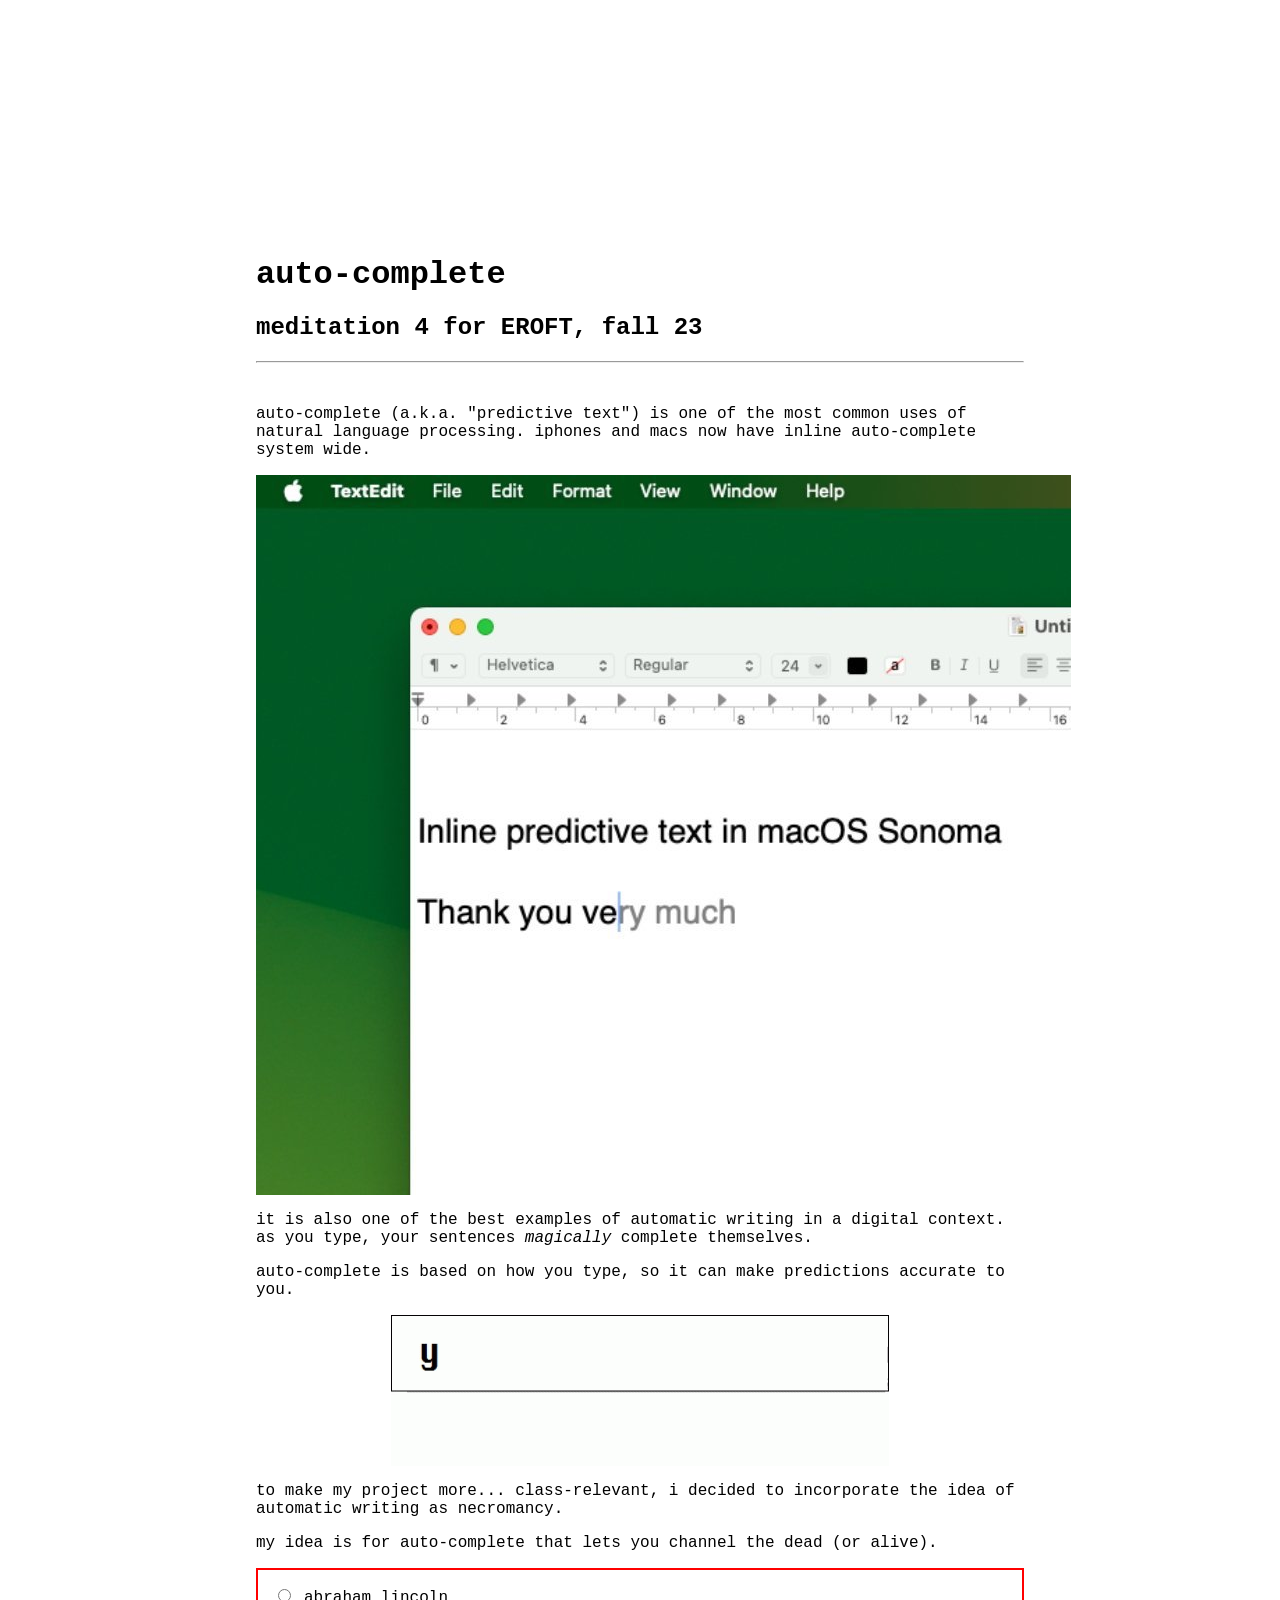
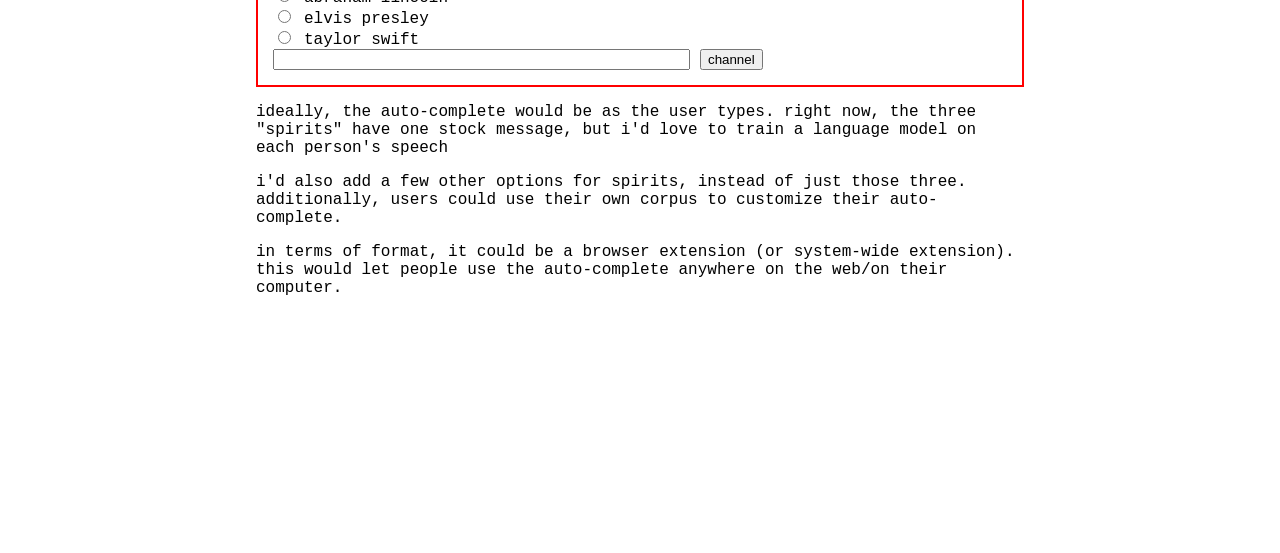
==== auto-complete/index.html @ ee62bdee "add main page and update to index.html for all projects" ====
<!DOCTYPE html>
<html>
	<head>
		<title>meditation 4 - auto-complete</title>
		<link href="styles.css" rel="stylesheet">
        <script>
            function channel(){
            const spirit = document.querySelector('input[name="spirit"]:checked').id;
            const box = document.getElementById("textbox");
            switch(spirit){
                case "lincoln":
                    box.placeholder="four score and seven years ago";
                    break;
                case "elvis":
                    box.placeholder="hey pretty mama";
                    break;
                case "swift":
                    box.placeholder="i shake it off, i shake it off";
                    break;
                default:
                    alert('nope');
                    }
                }
        </script>
	</head>
	<body>
		<h1>auto-complete</h1>
		<h2>meditation 4 for EROFT, fall 23</h2>
		<hr><br>
		<p>auto-complete (a.k.a. "predictive text") is one of the most common uses of natural language processing. iphones and macs now have inline auto-complete system wide.</p>
        <img src="predictive-text.jpg" alt="inline predictive text on macos sonoma">
        <p>it is also one of the best examples of automatic writing in a digital context. as you type, your sentences <i>magically</i> complete themselves.</p>
        <p>auto-complete is based on how you type, so it can make predictions accurate to you.</p>
        <img src="autocomplete.gif" alt="example of auto-complete in action">
        <p>to make my project more... class-relevant, i decided to incorporate the idea of automatic writing as necromancy.</p>
        <p>my idea is for auto-complete that lets you channel the dead (or alive).</p>
        <div class="box">
            <input value="lincoln" id="lincoln" type="radio" name="spirit">
            <label for="lincoln">abraham lincoln</label><br>
            <input value="elvis" id="elvis" type="radio" name="spirit">
            <label for="elvis">elvis presley</label><br>
            <input value="swift" id="swift" type="radio" name="spirit">
            <label for="swift">taylor swift</label><br>
            <input id="textbox" name="textbox" type="text" placeholder="" size="50" height="50px" fontSize="16">
            <input id="channelButton" type="button" value="channel" onclick="channel()"><br>
        </div>
        <p>ideally, the auto-complete would be as the user types. right now, the three "spirits" have one stock message, but i'd love to train a language model on each person's speech</p>
        <p>i'd also add a few other options for spirits, instead of just those three. additionally, users could use their own corpus to customize their auto-complete.</p>
        <p>in terms of format, it could be a browser extension (or system-wide extension). this would let people use the auto-complete anywhere on the web/on their computer.</p>
	</body>
</html>
---- auto-complete/styles.css ----
body{
	font-family: 'Courier New', monospace;
	margin: 20%;
	}
img{
	display: block;
	margin-left: auto;
	margin-right: auto;
}
.box{
	padding: 2%;
	border-style: solid;
	border-width: 2px;
	border-color: red;
}
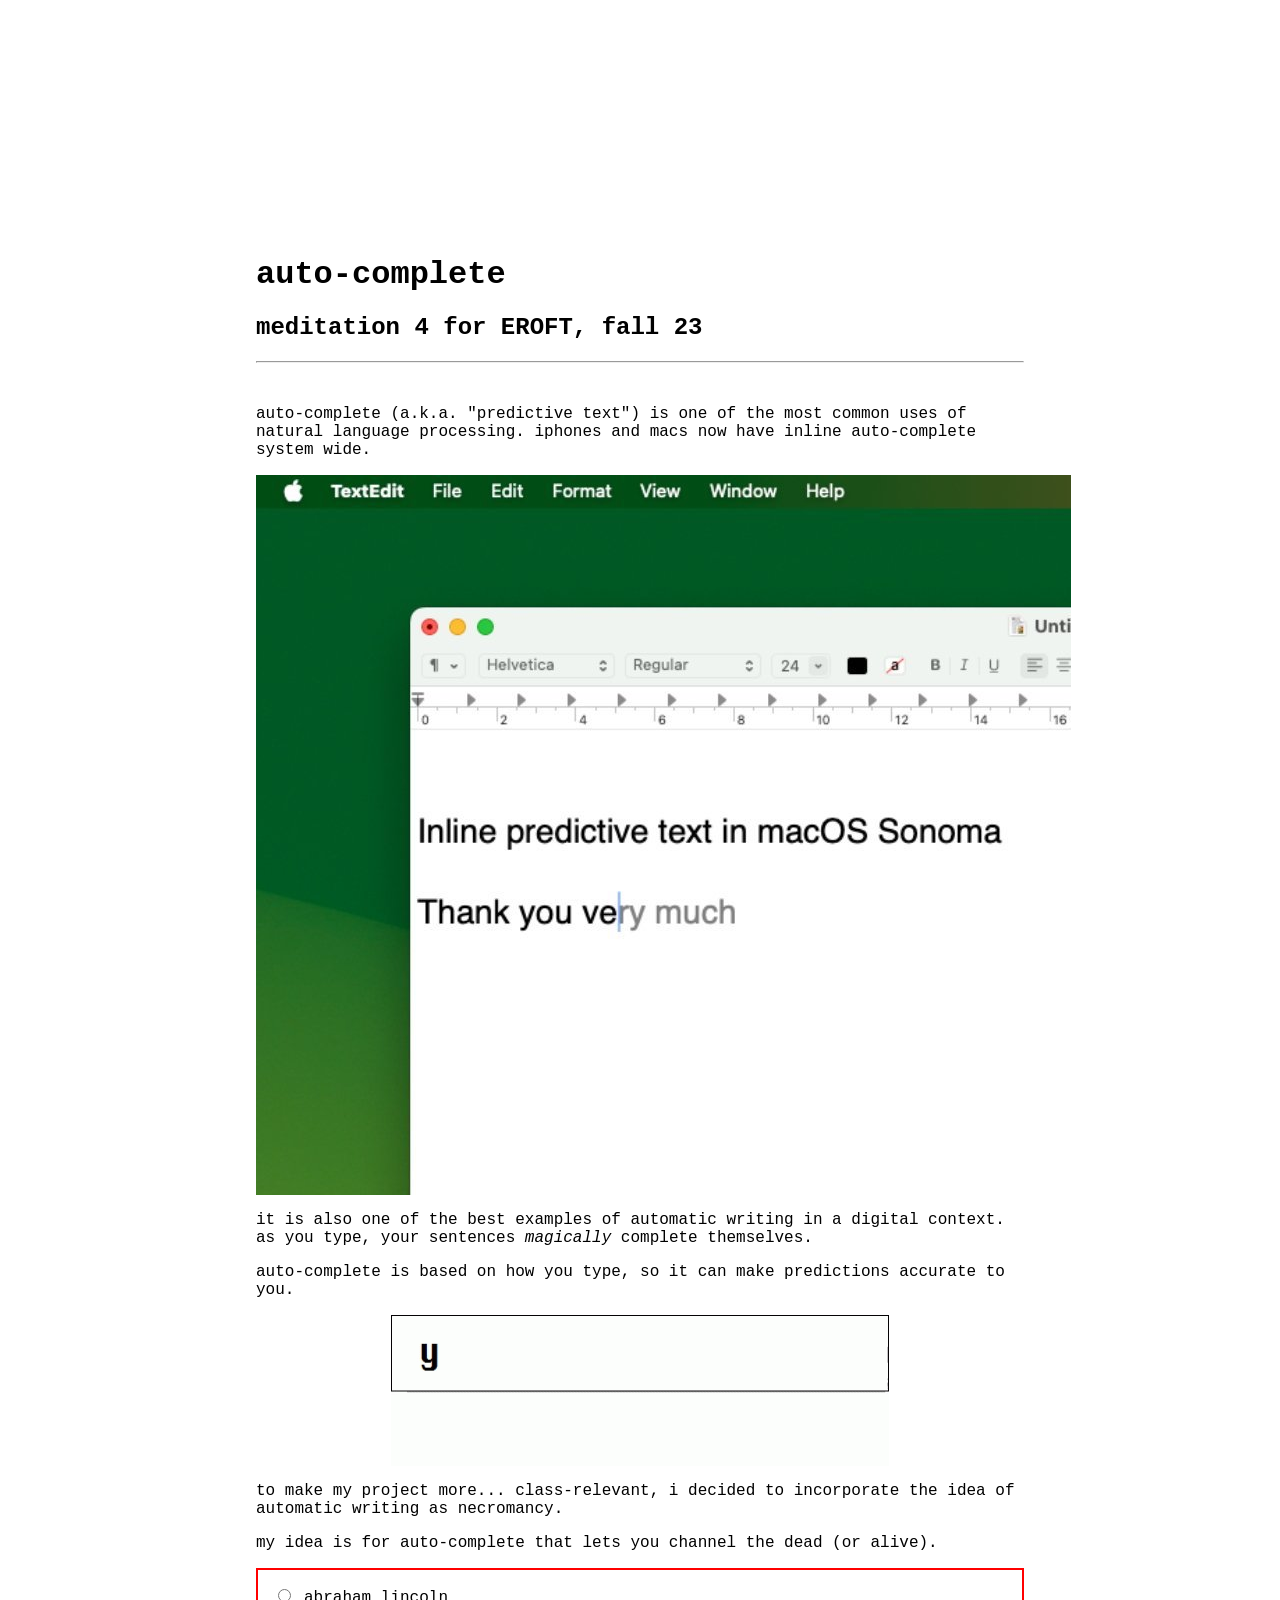
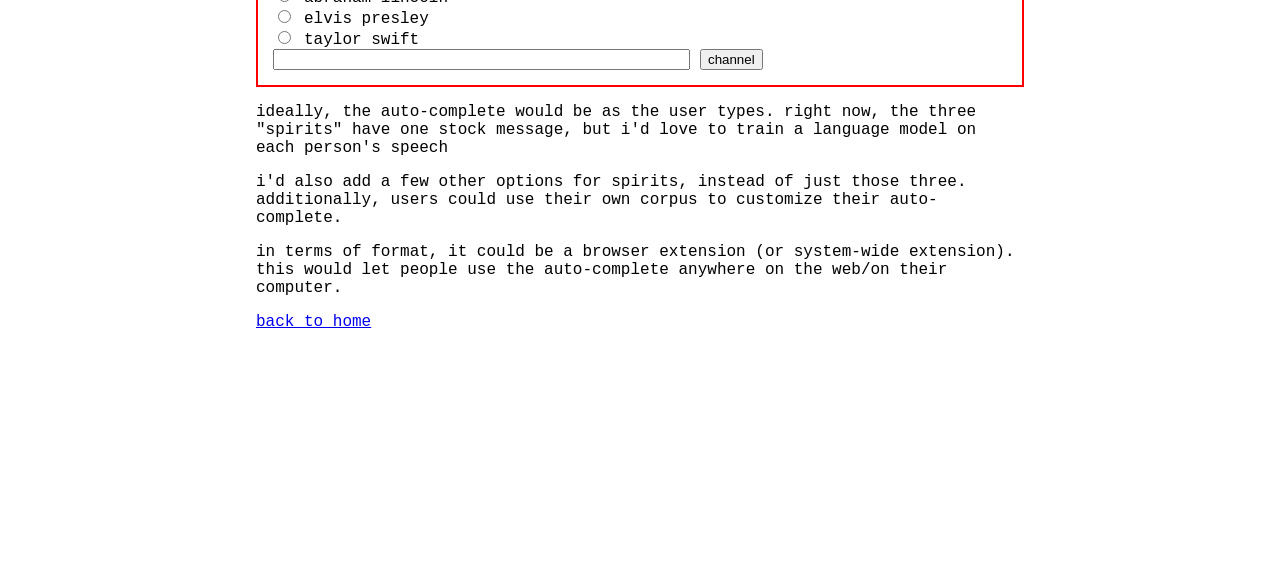
==== commit 072fb8f7: "make back to home links on all pages" ====
--- a/auto-complete/index.html
+++ b/auto-complete/index.html
@@ -47,5 +47,6 @@
         <p>ideally, the auto-complete would be as the user types. right now, the three "spirits" have one stock message, but i'd love to train a language model on each person's speech</p>
         <p>i'd also add a few other options for spirits, instead of just those three. additionally, users could use their own corpus to customize their auto-complete.</p>
         <p>in terms of format, it could be a browser extension (or system-wide extension). this would let people use the auto-complete anywhere on the web/on their computer.</p>
+        <div id="footer"><a href="/EROFT/"><p>back to home</p></a></div>
 	</body>
 </html>
